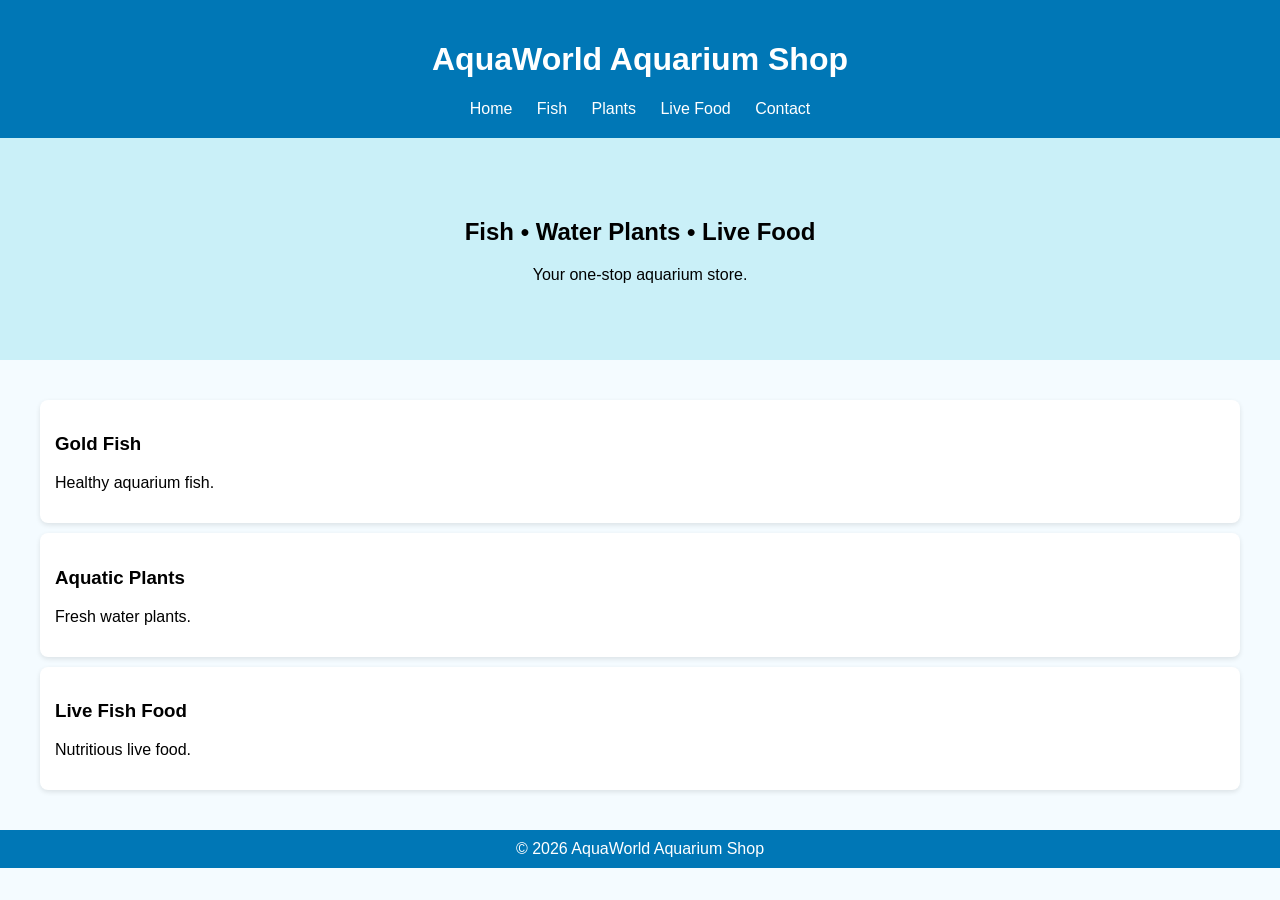
==== index.html @ c023f2fb "Add files via upload" ====
<!DOCTYPE html>
<html lang="en">
<head>
<meta charset="UTF-8">
<meta name="viewport" content="width=device-width, initial-scale=1.0">
<title>AquaWorld Aquarium Shop</title>
<style>
body{font-family:Arial,sans-serif;margin:0;background:#f4fbff}
header{background:#0077b6;color:#fff;text-align:center;padding:20px}
nav a{color:#fff;margin:0 10px;text-decoration:none}
.hero{padding:60px;text-align:center;background:#caf0f8}
.products{padding:30px}
.card{background:#fff;padding:15px;margin:10px;border-radius:8px;box-shadow:0 2px 5px rgba(0,0,0,.1)}
footer{background:#0077b6;color:#fff;text-align:center;padding:10px}
</style>
</head>
<body>
<header>
<h1>AquaWorld Aquarium Shop</h1>
<nav>
<a href="#">Home</a>
<a href="#">Fish</a>
<a href="#">Plants</a>
<a href="#">Live Food</a>
<a href="#">Contact</a>
</nav>
</header>
<section class="hero">
<h2>Fish • Water Plants • Live Food</h2>
<p>Your one-stop aquarium store.</p>
</section>
<section class="products">
<div class="card"><h3>Gold Fish</h3><p>Healthy aquarium fish.</p></div>
<div class="card"><h3>Aquatic Plants</h3><p>Fresh water plants.</p></div>
<div class="card"><h3>Live Fish Food</h3><p>Nutritious live food.</p></div>
</section>
<footer>© 2026 AquaWorld Aquarium Shop</footer>
</body>
</html>
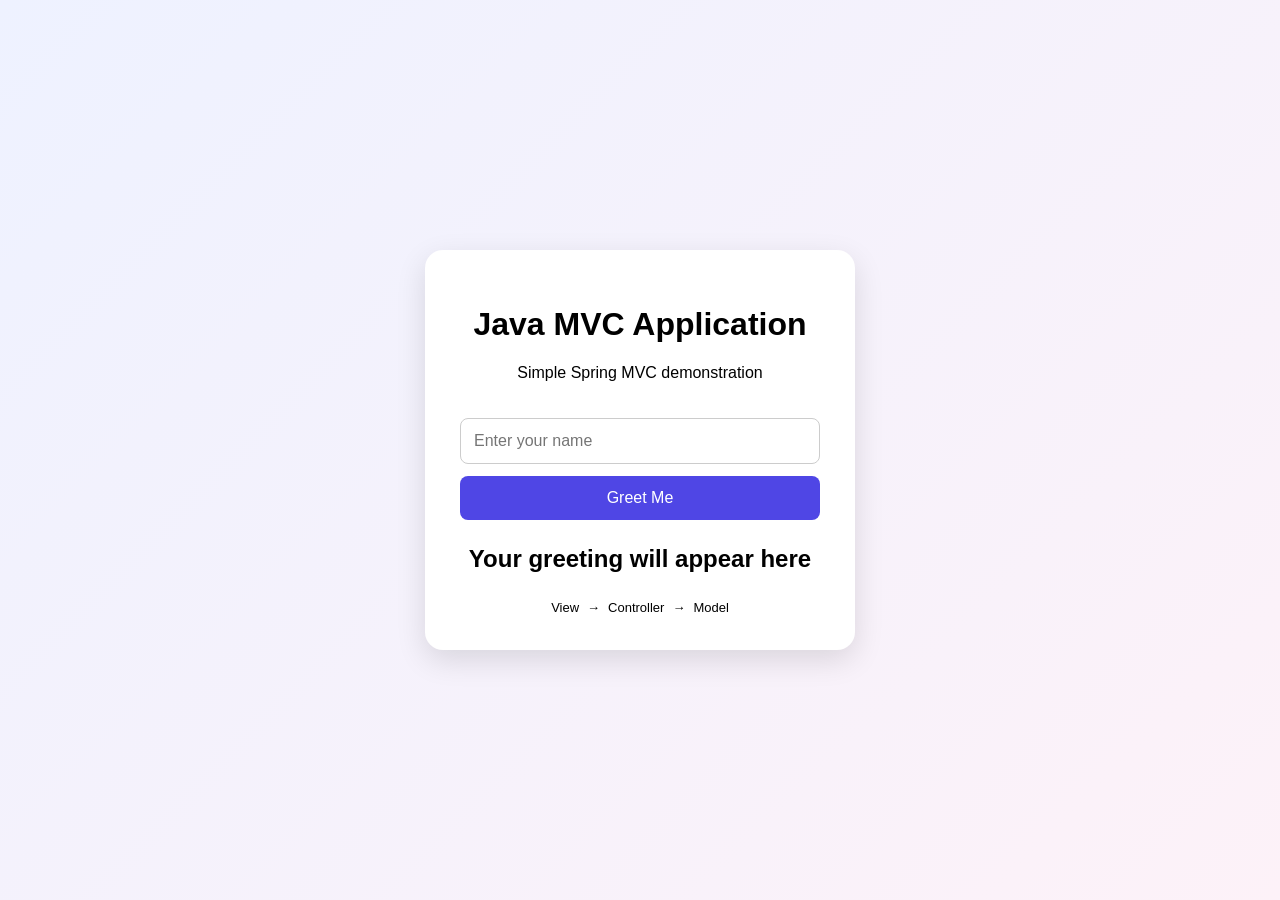
==== commit d4f515a7: "Add files via upload" ====
--- a/index.html
+++ b/index.html
@@ -1,39 +1,30 @@
 <!DOCTYPE html>
 <html lang="en">
 <head>
-<meta charset="UTF-8">
-<meta name="viewport" content="width=device-width, initial-scale=1.0">
-<title>AquaWorld Aquarium Shop</title>
-<style>
-body{font-family:Arial,sans-serif;margin:0;background:#f4fbff}
-header{background:#0077b6;color:#fff;text-align:center;padding:20px}
-nav a{color:#fff;margin:0 10px;text-decoration:none}
-.hero{padding:60px;text-align:center;background:#caf0f8}
-.products{padding:30px}
-.card{background:#fff;padding:15px;margin:10px;border-radius:8px;box-shadow:0 2px 5px rgba(0,0,0,.1)}
-footer{background:#0077b6;color:#fff;text-align:center;padding:10px}
-</style>
+    <meta charset="UTF-8">
+    <meta name="viewport" content="width=device-width, initial-scale=1.0">
+    <title>Java MVC Greeting App</title>
+    <link rel="stylesheet" href="style.css">
 </head>
 <body>
-<header>
-<h1>AquaWorld Aquarium Shop</h1>
-<nav>
-<a href="#">Home</a>
-<a href="#">Fish</a>
-<a href="#">Plants</a>
-<a href="#">Live Food</a>
-<a href="#">Contact</a>
-</nav>
-</header>
-<section class="hero">
-<h2>Fish • Water Plants • Live Food</h2>
-<p>Your one-stop aquarium store.</p>
-</section>
-<section class="products">
-<div class="card"><h3>Gold Fish</h3><p>Healthy aquarium fish.</p></div>
-<div class="card"><h3>Aquatic Plants</h3><p>Fresh water plants.</p></div>
-<div class="card"><h3>Live Fish Food</h3><p>Nutritious live food.</p></div>
-</section>
-<footer>© 2026 AquaWorld Aquarium Shop</footer>
+    <main class="card">
+        <h1>Java MVC Application</h1>
+        <p>Simple Spring MVC demonstration</p>
+
+        <input id="name" type="text" placeholder="Enter your name">
+        <button id="greetButton">Greet Me</button>
+
+        <h2 id="result">Your greeting will appear here</h2>
+
+        <div class="flow">
+            <span>View</span>
+            <span>→</span>
+            <span>Controller</span>
+            <span>→</span>
+            <span>Model</span>
+        </div>
+    </main>
+
+    <script src="script.js"></script>
 </body>
-</html>+</html>
--- a/style.css
+++ b/style.css
@@ -0,0 +1,55 @@
+* {
+    box-sizing: border-box;
+}
+
+body {
+    margin: 0;
+    min-height: 100vh;
+    display: flex;
+    justify-content: center;
+    align-items: center;
+    font-family: Arial, sans-serif;
+    background: linear-gradient(135deg, #eef2ff, #fdf2f8);
+}
+
+.card {
+    width: min(90%, 430px);
+    padding: 35px;
+    text-align: center;
+    background: white;
+    border-radius: 18px;
+    box-shadow: 0 10px 30px rgba(0, 0, 0, 0.12);
+}
+
+input {
+    width: 100%;
+    padding: 13px;
+    margin: 20px 0 12px;
+    border: 1px solid #ccc;
+    border-radius: 8px;
+    font-size: 16px;
+}
+
+button {
+    width: 100%;
+    padding: 13px;
+    border: 0;
+    border-radius: 8px;
+    background: #4f46e5;
+    color: white;
+    font-size: 16px;
+    cursor: pointer;
+}
+
+#result {
+    min-height: 30px;
+    margin: 25px 0;
+}
+
+.flow {
+    display: flex;
+    justify-content: center;
+    gap: 8px;
+    flex-wrap: wrap;
+    font-size: 13px;
+}
